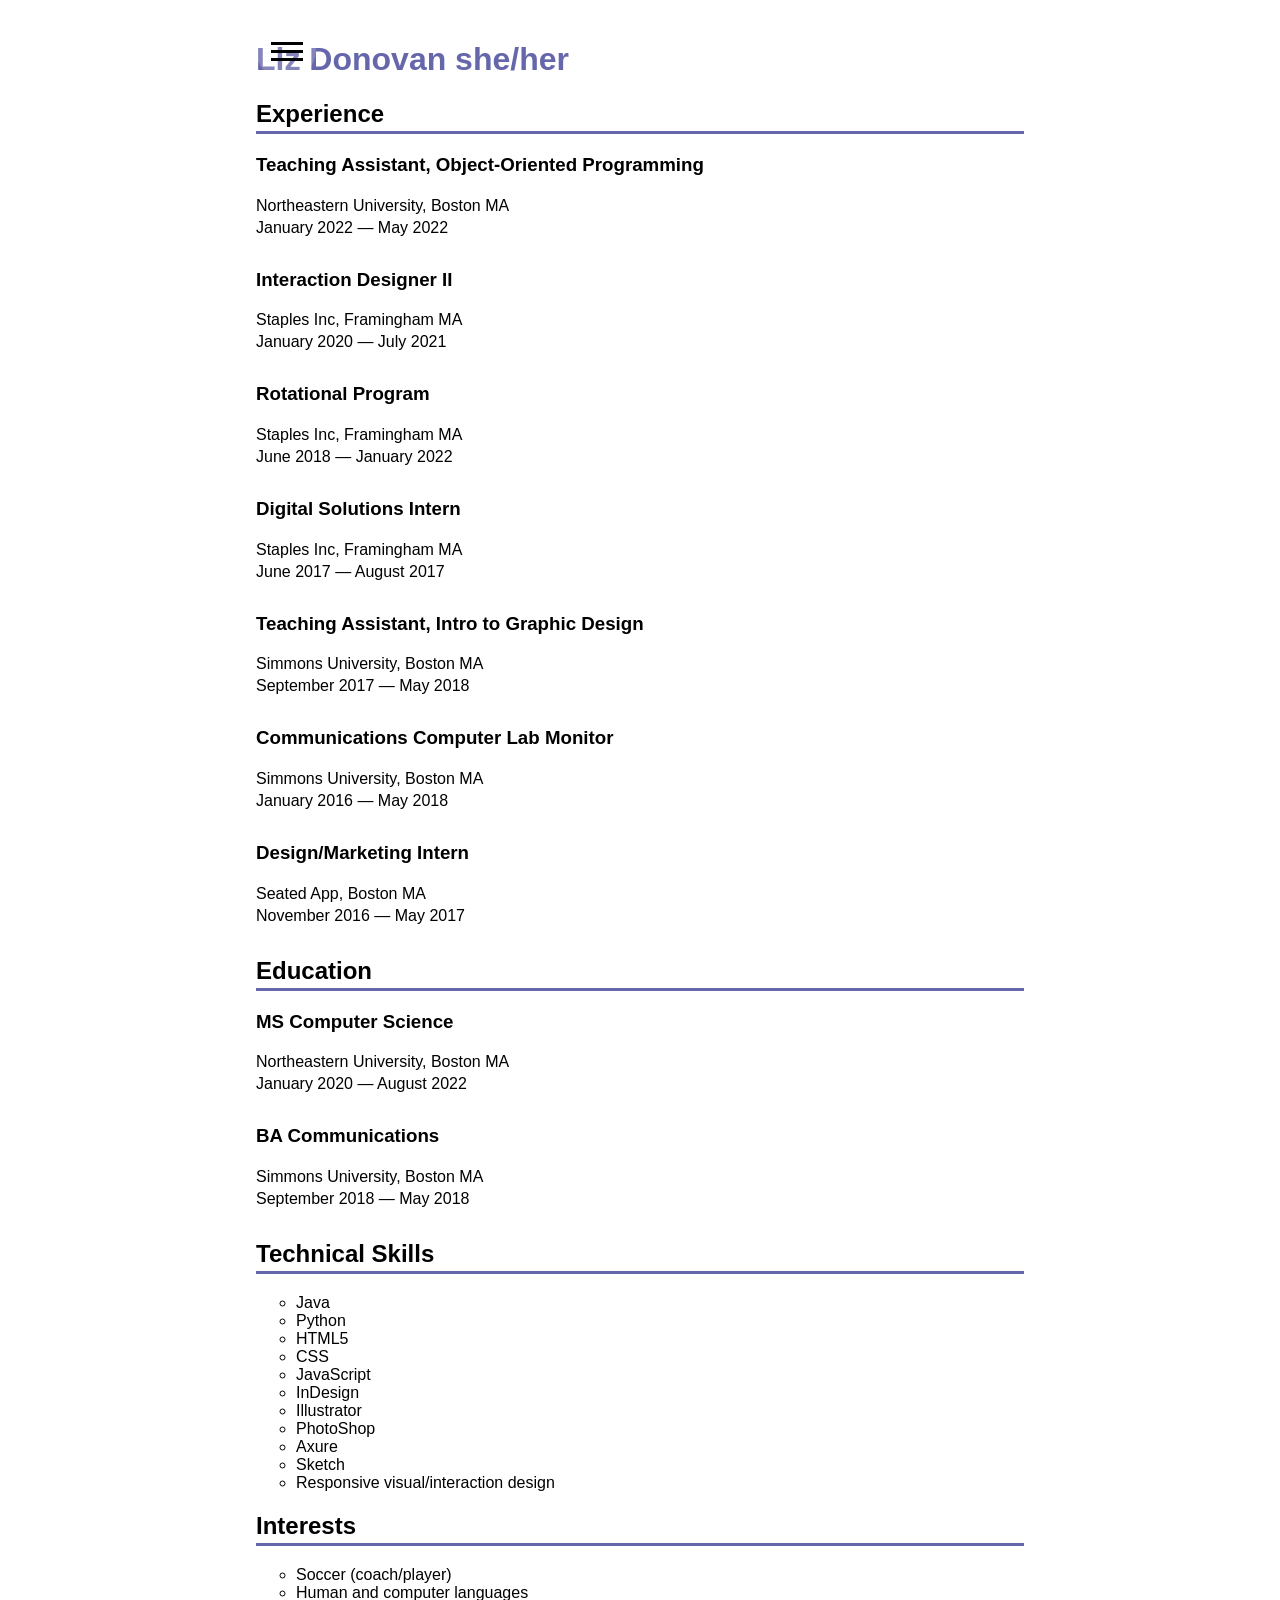
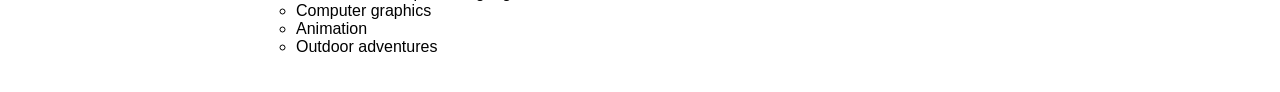
==== index.html @ 2aab2fa6 "left align hamburger" ====
<!DOCTYPE html>

<html lang="en">

<head>
    <meta charset="utf-8"/>
    <link href="css/styles.css" rel="stylesheet">
    <title>Liz D resume</title>
</head>

<body>
    <header>
        <div class="hamburger-icon" id="icon">
            <div class="icon-1" id="a"></div>
            <div class="icon-2" id="b"></div>
            <div class="icon-3" id="c"></div>
            <div class="clear"></div>
        </div>

        <div class="dark-blue" id="blue">
            <nav id="nav">
                <ul>
                    <li>Github</li>
                    <li>LinkedIn</li>
                    <li>Contact</li>
                    <li>Help</li>
                </ul>

            </nav>
        </div>


    </header>

    <h1><b>Liz Donovan</b> she/her</h1>

    <h2>Experience</h2>

        <h3>Teaching Assistant, Object-Oriented Programming</h3>
        <p>
            Northeastern University, Boston MA<br>
            January 2022 &#8212 May 2022
        </p>

        <h3>Interaction Designer II</h3>
        <p>
            Staples Inc, Framingham MA<br>
            January 2020 &#8212 July 2021
        </p>

        <h3>Rotational Program</h3>
        <p>
            Staples Inc, Framingham MA<br>
            June 2018 &#8212 January 2022
        </p>

        <h3>Digital Solutions Intern</h3>
        <p>
            Staples Inc, Framingham MA<br>
            June 2017 &#8212 August 2017
        </p>

        <h3>Teaching Assistant, Intro to Graphic Design</h3>
        <p>
            Simmons University, Boston MA<br>
            September 2017 &#8212 May 2018
        </p>

        <h3>Communications Computer Lab Monitor</h3>
        <p>
            Simmons University, Boston MA<br>
            January 2016 &#8212 May 2018
        </p>

        <h3>Design/Marketing Intern</h3>
        <p>
            Seated App, Boston MA<br>
            November 2016 &#8212 May 2017
        </p>

    <h2>Education</h2>

        <h3>MS Computer Science</h3>
        <p>Northeastern University, Boston MA<br>
            January 2020 &#8212 August 2022
        </p>

        <h3>BA Communications</h3>
        <p>Simmons University, Boston MA<br>
            September 2018 &#8212 May 2018
        </p>

    <h2>Technical Skills</h2>

        <ul>
            <li>Java</li>
            <li>Python</li>
            <li>HTML5</li>
            <li>CSS</li>
            <li>JavaScript</li>
            <li>InDesign</li>
            <li>Illustrator</li>
            <li>PhotoShop</li>
            <li>Axure</li>
            <li>Sketch</li>
            <li>Responsive visual/interaction design</li>
        </ul>

    <h2>Interests</h2>

        <ul>
            <li>Soccer (coach/player)</li>
            <li>Human and computer languages</li>
            <li>Computer graphics</li>
            <li>Animation</li>
            <li>Outdoor adventures</li>
        </ul>

    <script src="js/script.js"></script>
</body>
</html>
---- css/styles.css ----
/* general stylesheet - applied to all pages */

body {
    font-family: sans-serif;
    margin: auto;
    width: 60%;
    padding: 20px;

}

h1 {
    color: #6667AB;
}

h2 {
    border-bottom: 3px solid #6667AB;
    padding-bottom: 3px;
}


p {
    line-height: 22px;
    margin-bottom: 30px;
}

ul {
    list-style-type: circle;
}

/* hamburger nav styles */

header {
    width: 100%;
    height: 10%;
    position: absolute;
    overflow: auto;
}

.icon-1,
.icon-2,
.icon-3 {
    position: absolute;
    left: 25%;
    top: 50%;
    width: 32px;
    height: 3px;
    background-color: black;
    transition: all 400ms cubic-bezier(0.84, 0.06, 0.52, 1.8);
}

.icon-1 {
    transform: translateY(-8px);
    animation-delay: 100ms;
}

.icon-3 {
    transform: translateY(8px);
    animation-delay: 250ms;
}

.hamburger-icon {
    position: absolute;
    height: 60px;
    width: 60px;

    z-index: 1000;
    cursor: pointer;
    border-radius: 50%;
    transition: all 0.2s ease-in-out;
    background: rgba(255, 255, 255, 0.2);
}

.hamburger-icon:hover {
    transform: scale(1.2);
    box-shadow: 0px 0px 30px rgba(0, 0, 0, 0.1);
}

.icon-1.a {
    transform: rotate(40deg);
}
.icon-3.b {
    transform: rotate(-40deg);
}
.icon-2.c {
    opacity: 0;
}

.clear {
    clear: both;
}

@keyframes slideIn {
    0% {
        width: 0%;
        opacity: 0;
    }

    100% {
        width: 50%;
        opacity: 1;
    }
}

nav {
    background: #0288d1;
    position: absolute;
    top: 0;
    left: 0;
    height: 100%;
    width: 0%;
    z-index: 10;
    opacity: 0;

    transition: all 600ms cubic-bezier(0.62, 0.04, 0.3, 1.56);
    transition-delay: 100ms;
}
nav ul {
    margin: 0;
    position: absolute;
    top: 30%;
    left: 40%;
}

nav li {
    list-style: none;
    font-size: 24px;
    color: #fff;
    line-height: 2.2;
    text-transform: uppercase;
    letter-spacing: 1.7px;

}

nav.show {
    width: 50%;
    opacity: 1;
}

.dark-blue {
    position: absolute;
    top: 0;
    left: 0;
    background: #64b5f6;
    height: 100%;
    width: 0%;
    transition: all 500ms cubic-bezier(0.62, 0.04, 0.3, 1.8);
    transition-delay: 50ms;
    z-index: 5;
    opacity: 1;
}

.dark-blue.slide {
    width: 50%;
    opacity: 1;
}

@keyframes shotup {
    0% {
        transform: translateY(300%);
        opacity: 0;
    }
    90% {
        transform: translateY(-50px);
    }
    100% {
        transform: translateY(0%);
        opacity: 1;
    }
}

.content {
    position: absolute;
    top: 50%;
    left: 50%;
    width: 100%;
    transform: translate(-50%, -50%);
    text-align: center;
}
/*h1 {*/
/*    font-size: 70px;*/
/*    animation: shotup 600ms ease-in-out;*/
/*    animation-delay: 300ms;*/
/*}*/
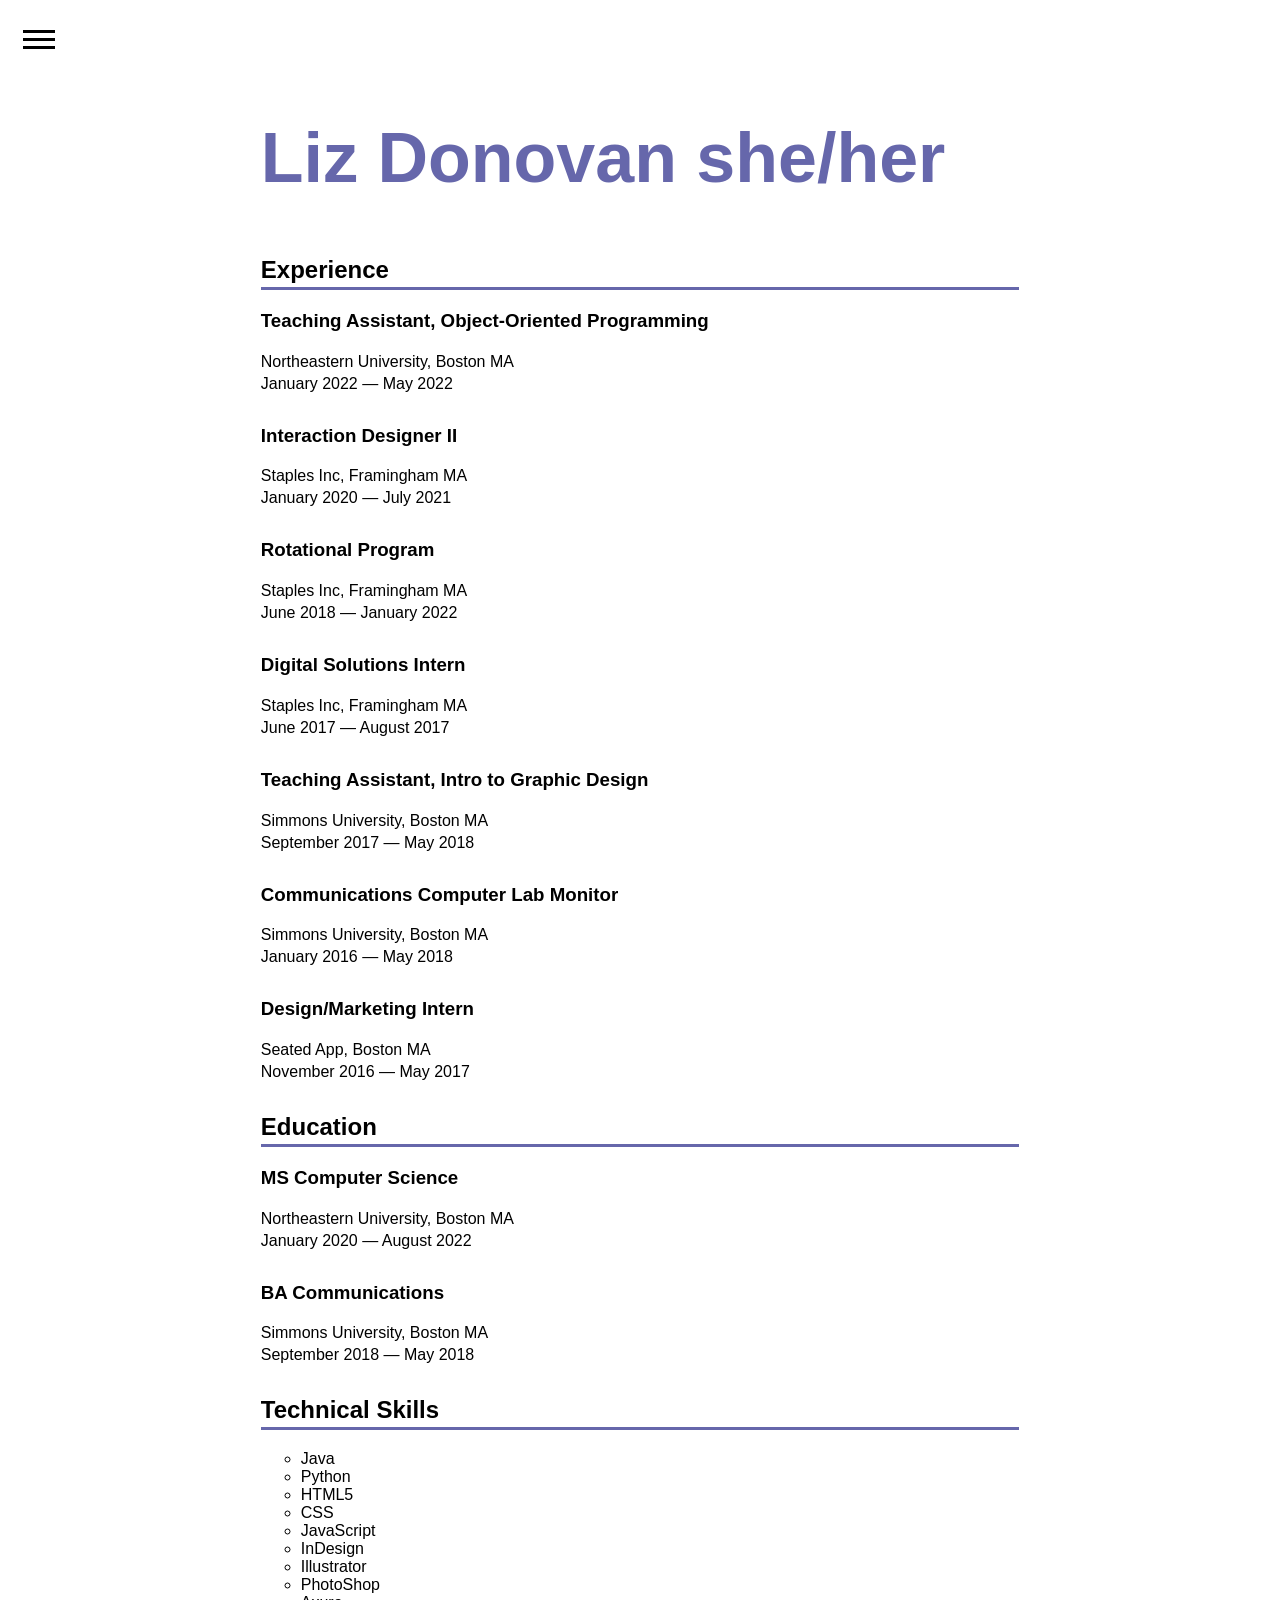
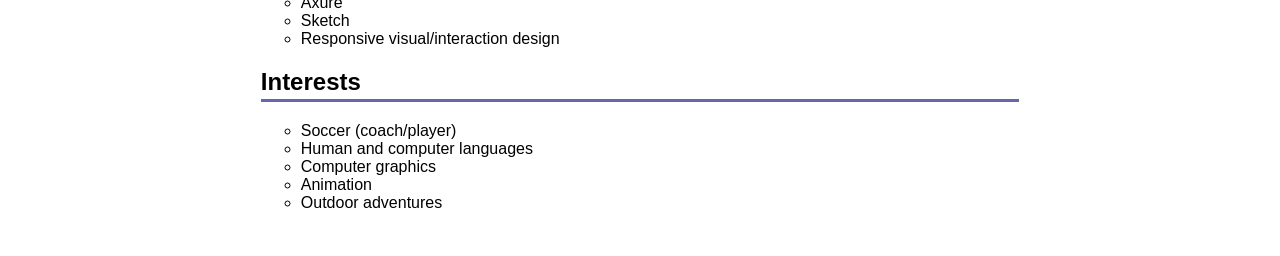
==== commit 6df663ae: "nav icon in own space to left" ====
--- a/index.html
+++ b/index.html
@@ -32,9 +32,10 @@
 
     </header>
 
-    <h1><b>Liz Donovan</b> she/her</h1>
+    <section>
+        <h1><b>Liz Donovan</b> she/her</h1>
 
-    <h2>Experience</h2>
+        <h2>Experience</h2>
 
         <h3>Teaching Assistant, Object-Oriented Programming</h3>
         <p>
@@ -78,7 +79,7 @@
             November 2016 &#8212 May 2017
         </p>
 
-    <h2>Education</h2>
+        <h2>Education</h2>
 
         <h3>MS Computer Science</h3>
         <p>Northeastern University, Boston MA<br>
@@ -90,7 +91,7 @@
             September 2018 &#8212 May 2018
         </p>
 
-    <h2>Technical Skills</h2>
+        <h2>Technical Skills</h2>
 
         <ul>
             <li>Java</li>
@@ -106,7 +107,7 @@
             <li>Responsive visual/interaction design</li>
         </ul>
 
-    <h2>Interests</h2>
+        <h2>Interests</h2>
 
         <ul>
             <li>Soccer (coach/player)</li>
@@ -115,6 +116,7 @@
             <li>Animation</li>
             <li>Outdoor adventures</li>
         </ul>
+    </section>
 
     <script src="js/script.js"></script>
 </body>
--- a/css/styles.css
+++ b/css/styles.css
@@ -2,14 +2,20 @@
 
 body {
     font-family: sans-serif;
+
+
+}
+
+section {
     margin: auto;
     width: 60%;
     padding: 20px;
-
 }
 
 h1 {
+    font-size: 70px;
     color: #6667AB;
+    margin-top: 90px;
 }
 
 h2 {
@@ -32,7 +38,7 @@
 header {
     width: 100%;
     height: 10%;
-    position: absolute;
+    /*position: absolute;*/
     overflow: auto;
 }
 
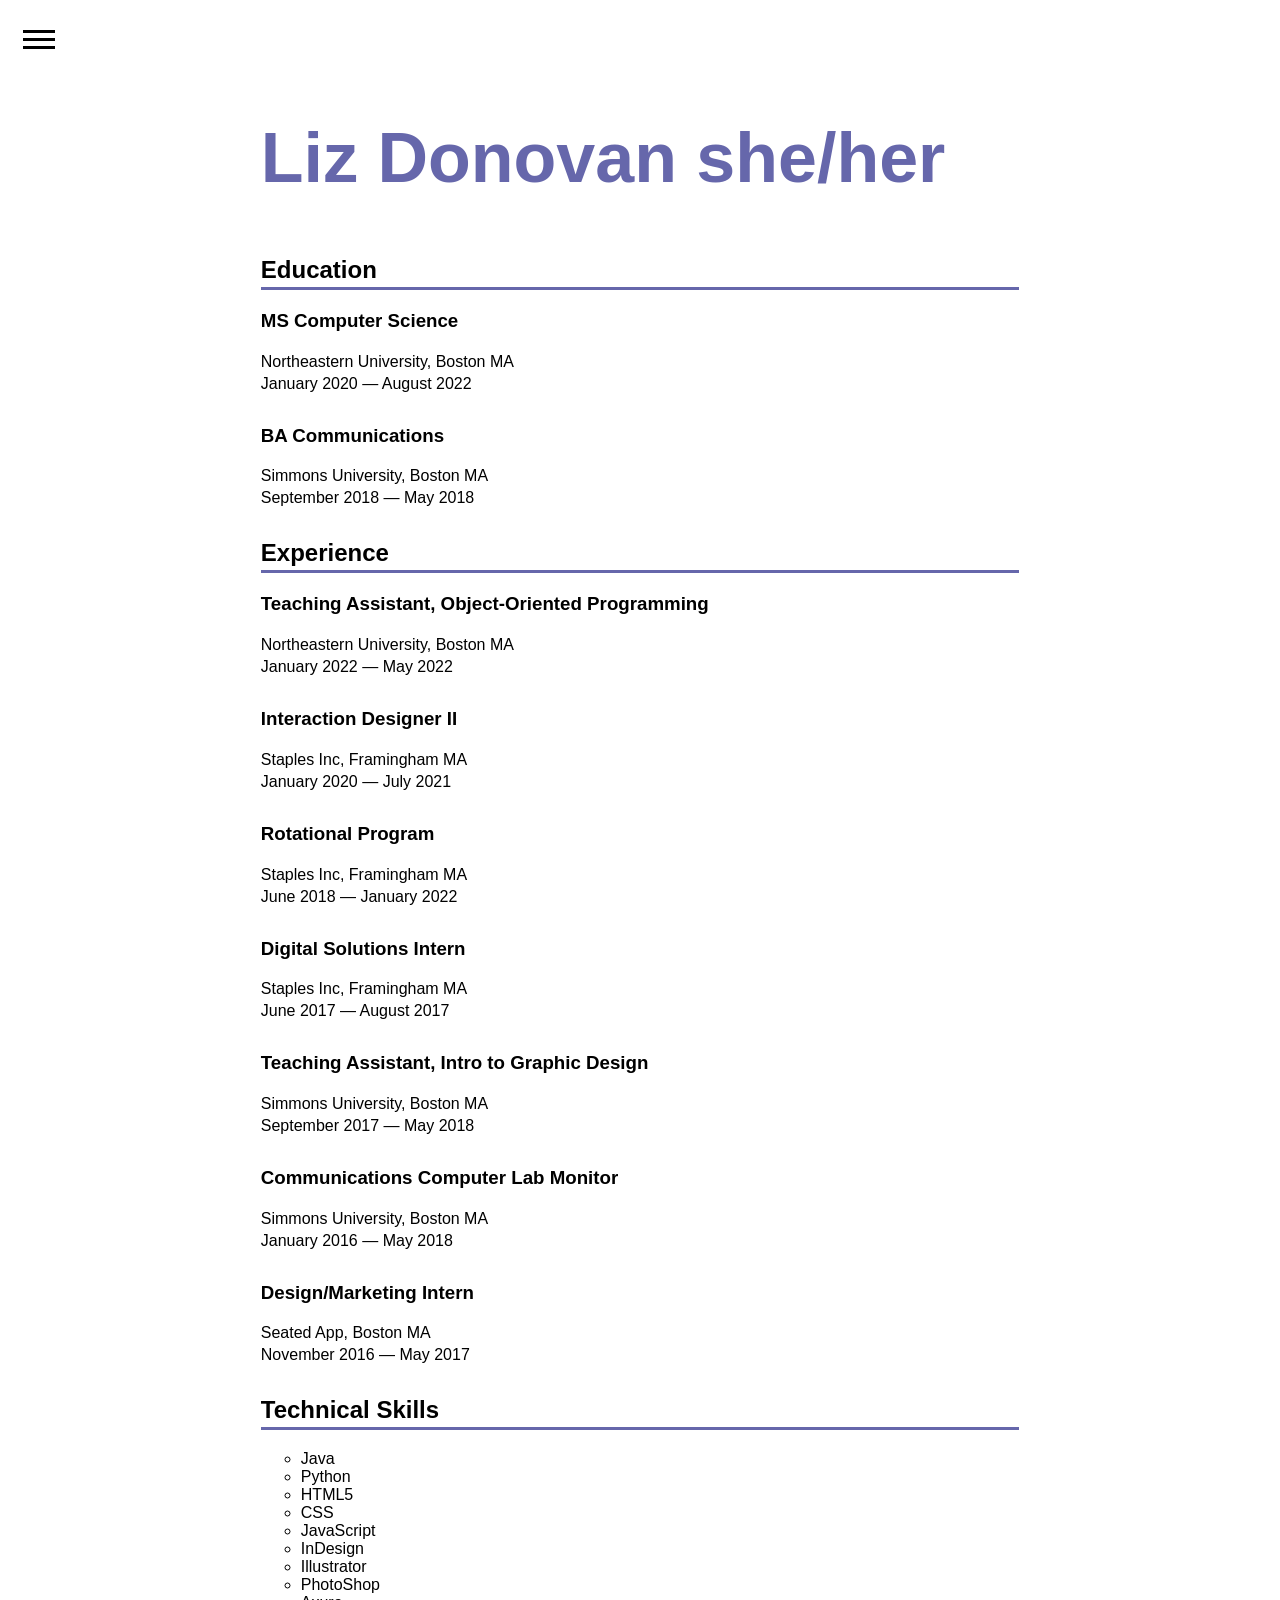
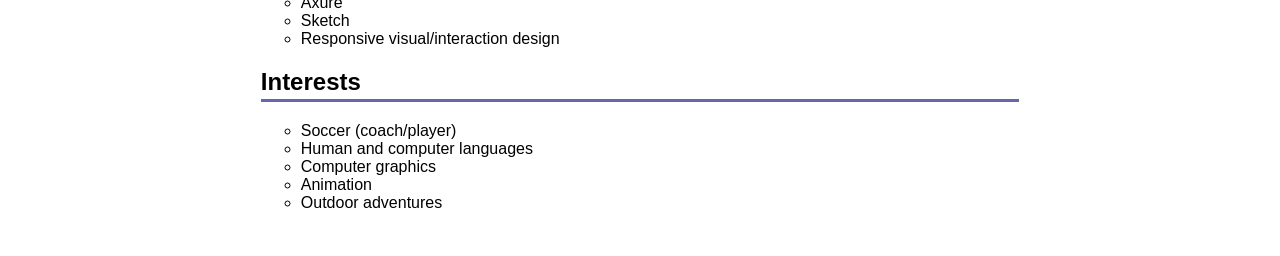
==== commit 77d62d0f: "hide light blue nav color" ====
--- a/index.html
+++ b/index.html
@@ -20,8 +20,8 @@
         <div class="dark-blue" id="blue">
             <nav id="nav">
                 <ul>
-                    <li>Github</li>
-                    <li>LinkedIn</li>
+                    <li><a href="https://github.com/lizdonovan">Github</a></li>
+                    <li><a href="https://www.linkedin.com/in/elizabeth-donovan-808765/">LinkedIn</a></li>
                     <li>Contact</li>
                     <li>Help</li>
                 </ul>
@@ -34,6 +34,18 @@
 
     <section>
         <h1><b>Liz Donovan</b> she/her</h1>
+
+        <h2>Education</h2>
+
+        <h3>MS Computer Science</h3>
+        <p>Northeastern University, Boston MA<br>
+            January 2020 &#8212 August 2022
+        </p>
+
+        <h3>BA Communications</h3>
+        <p>Simmons University, Boston MA<br>
+            September 2018 &#8212 May 2018
+        </p>
 
         <h2>Experience</h2>
 
@@ -79,18 +91,6 @@
             November 2016 &#8212 May 2017
         </p>
 
-        <h2>Education</h2>
-
-        <h3>MS Computer Science</h3>
-        <p>Northeastern University, Boston MA<br>
-            January 2020 &#8212 August 2022
-        </p>
-
-        <h3>BA Communications</h3>
-        <p>Simmons University, Boston MA<br>
-            September 2018 &#8212 May 2018
-        </p>
-
         <h2>Technical Skills</h2>
 
         <ul>
--- a/css/styles.css
+++ b/css/styles.css
@@ -146,7 +146,7 @@
     position: absolute;
     top: 0;
     left: 0;
-    background: #64b5f6;
+    /*background: #64b5f6;*/
     height: 100%;
     width: 0%;
     transition: all 500ms cubic-bezier(0.62, 0.04, 0.3, 1.8);
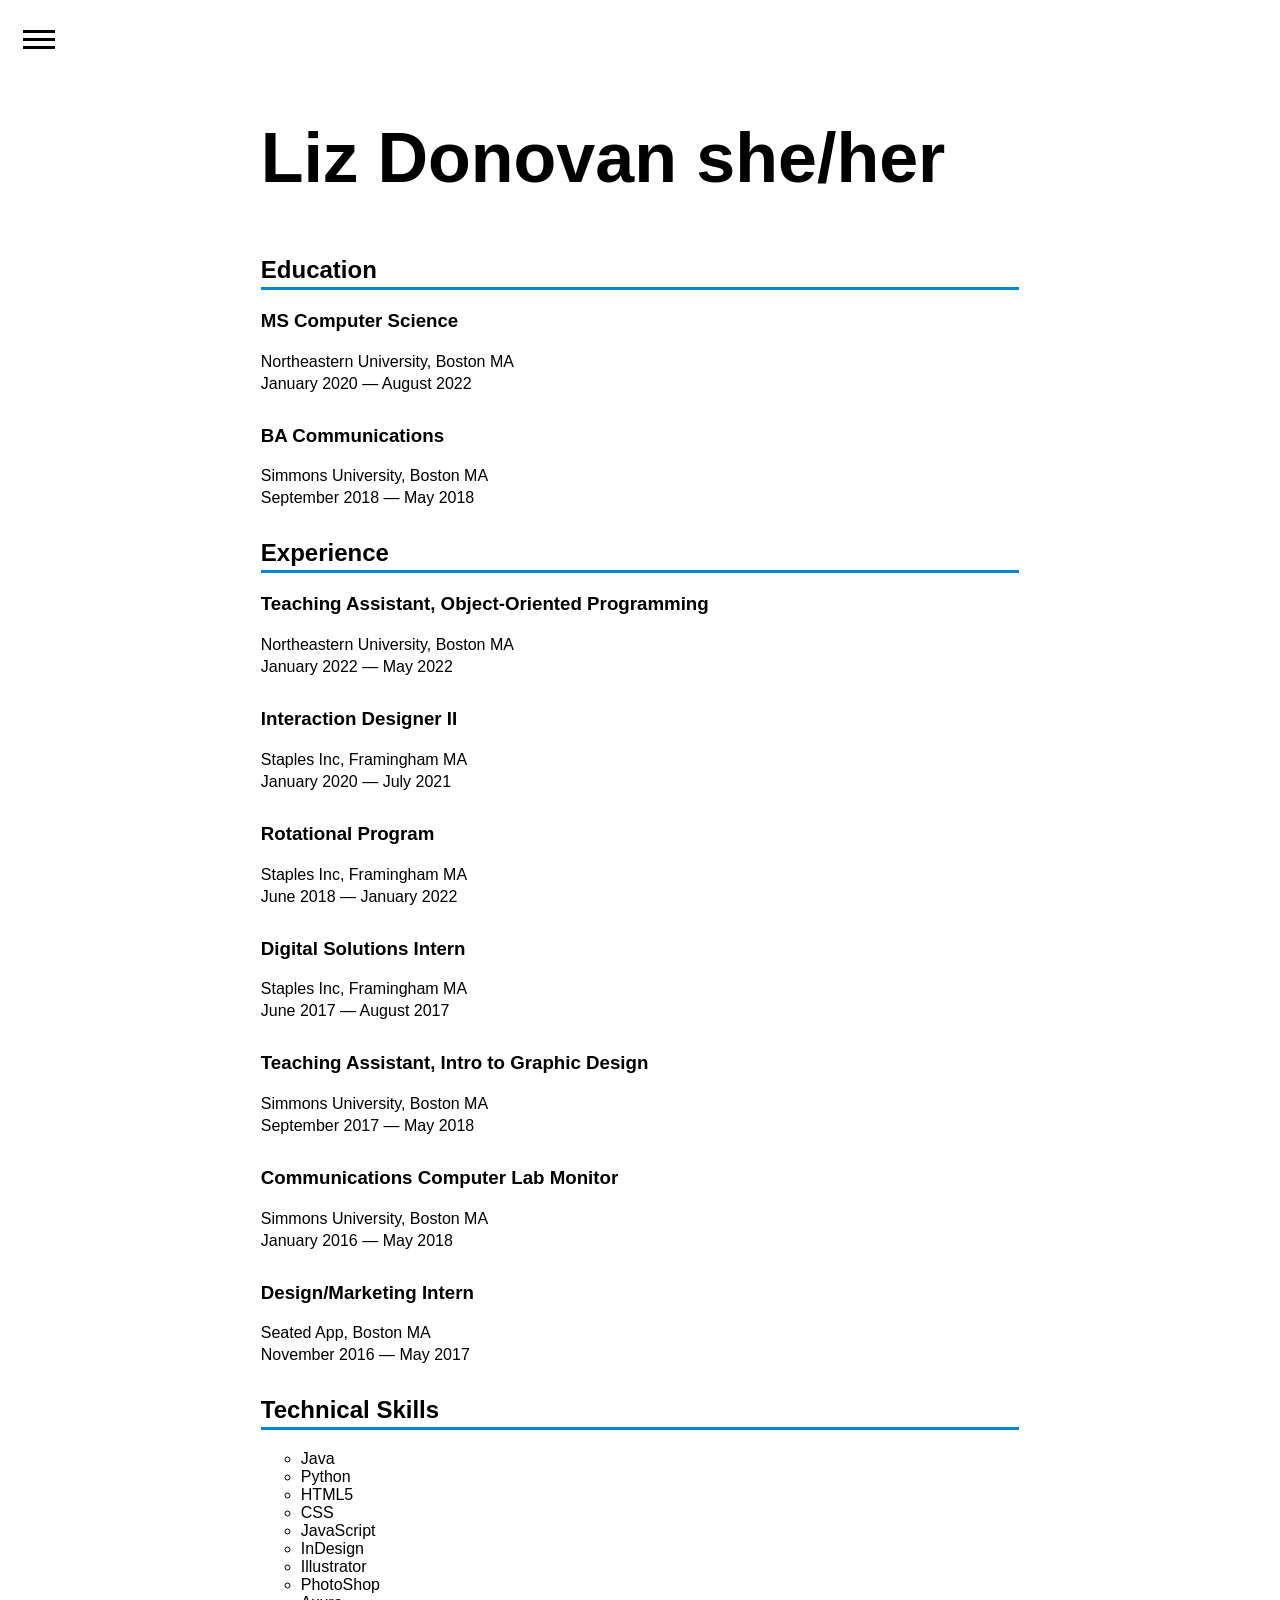
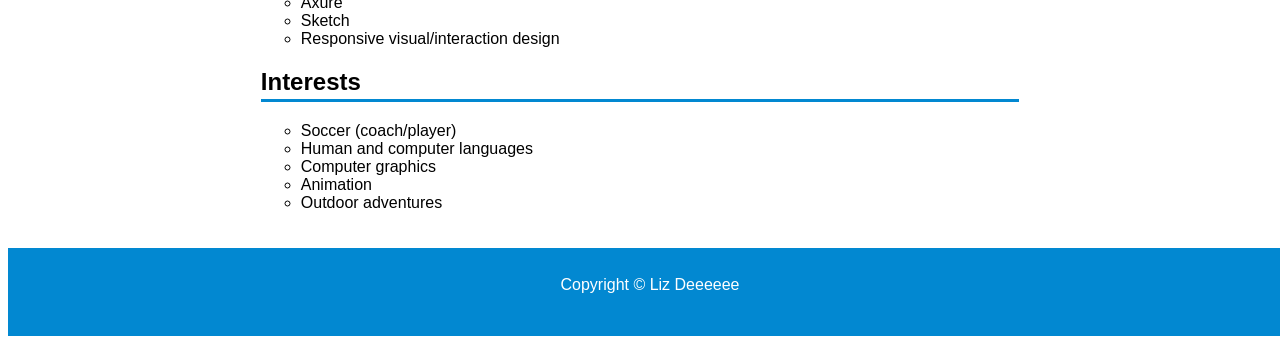
==== commit 8b76863b: "footer" ====
--- a/index.html
+++ b/index.html
@@ -22,8 +22,7 @@
                 <ul>
                     <li><a href="https://github.com/lizdonovan">Github</a></li>
                     <li><a href="https://www.linkedin.com/in/elizabeth-donovan-808765/">LinkedIn</a></li>
-                    <li>Contact</li>
-                    <li>Help</li>
+                    <li>Portfolio</li>
                 </ul>
 
             </nav>
@@ -118,6 +117,10 @@
         </ul>
     </section>
 
+    <footer>
+        <p>Copyright &#169 Liz Deeeeee</p>
+    </footer>
+
     <script src="js/script.js"></script>
 </body>
 </html>
--- a/css/styles.css
+++ b/css/styles.css
@@ -14,12 +14,12 @@
 
 h1 {
     font-size: 70px;
-    color: #6667AB;
+    /*color: #0288d1;*/
     margin-top: 90px;
 }
 
 h2 {
-    border-bottom: 3px solid #6667AB;
+    border-bottom: 3px solid #0288d1;
     padding-bottom: 3px;
 }
 
@@ -33,7 +33,22 @@
     list-style-type: circle;
 }
 
-/* hamburger nav styles */
+
+/*
+    nav link styling
+*/
+nav a {
+    text-decoration: none;
+    color: white;
+}
+
+nav a:hover {
+    text-decoration: underline;
+}
+
+/* hamburger nav styles
+    reference: https://codepen.io/pranjal9599/pen/yJRNoL
+*/
 
 header {
     width: 100%;
@@ -146,7 +161,7 @@
     position: absolute;
     top: 0;
     left: 0;
-    /*background: #64b5f6;*/
+    background: #0288d1;
     height: 100%;
     width: 0%;
     transition: all 500ms cubic-bezier(0.62, 0.04, 0.3, 1.8);
@@ -182,11 +197,25 @@
     transform: translate(-50%, -50%);
     text-align: center;
 }
-/*h1 {*/
-/*    font-size: 70px;*/
-/*    animation: shotup 600ms ease-in-out;*/
-/*    animation-delay: 300ms;*/
-/*}*/
-
-
-
+
+
+/* footer */
+
+footer {
+    background-color: #0288d1;
+    height: 10%;
+    width: 100%;
+    left: 0;
+    bottom: 0;
+    padding: 10px;
+}
+
+footer p {
+    text-align: center;
+    color: white;
+
+}
+
+
+
+
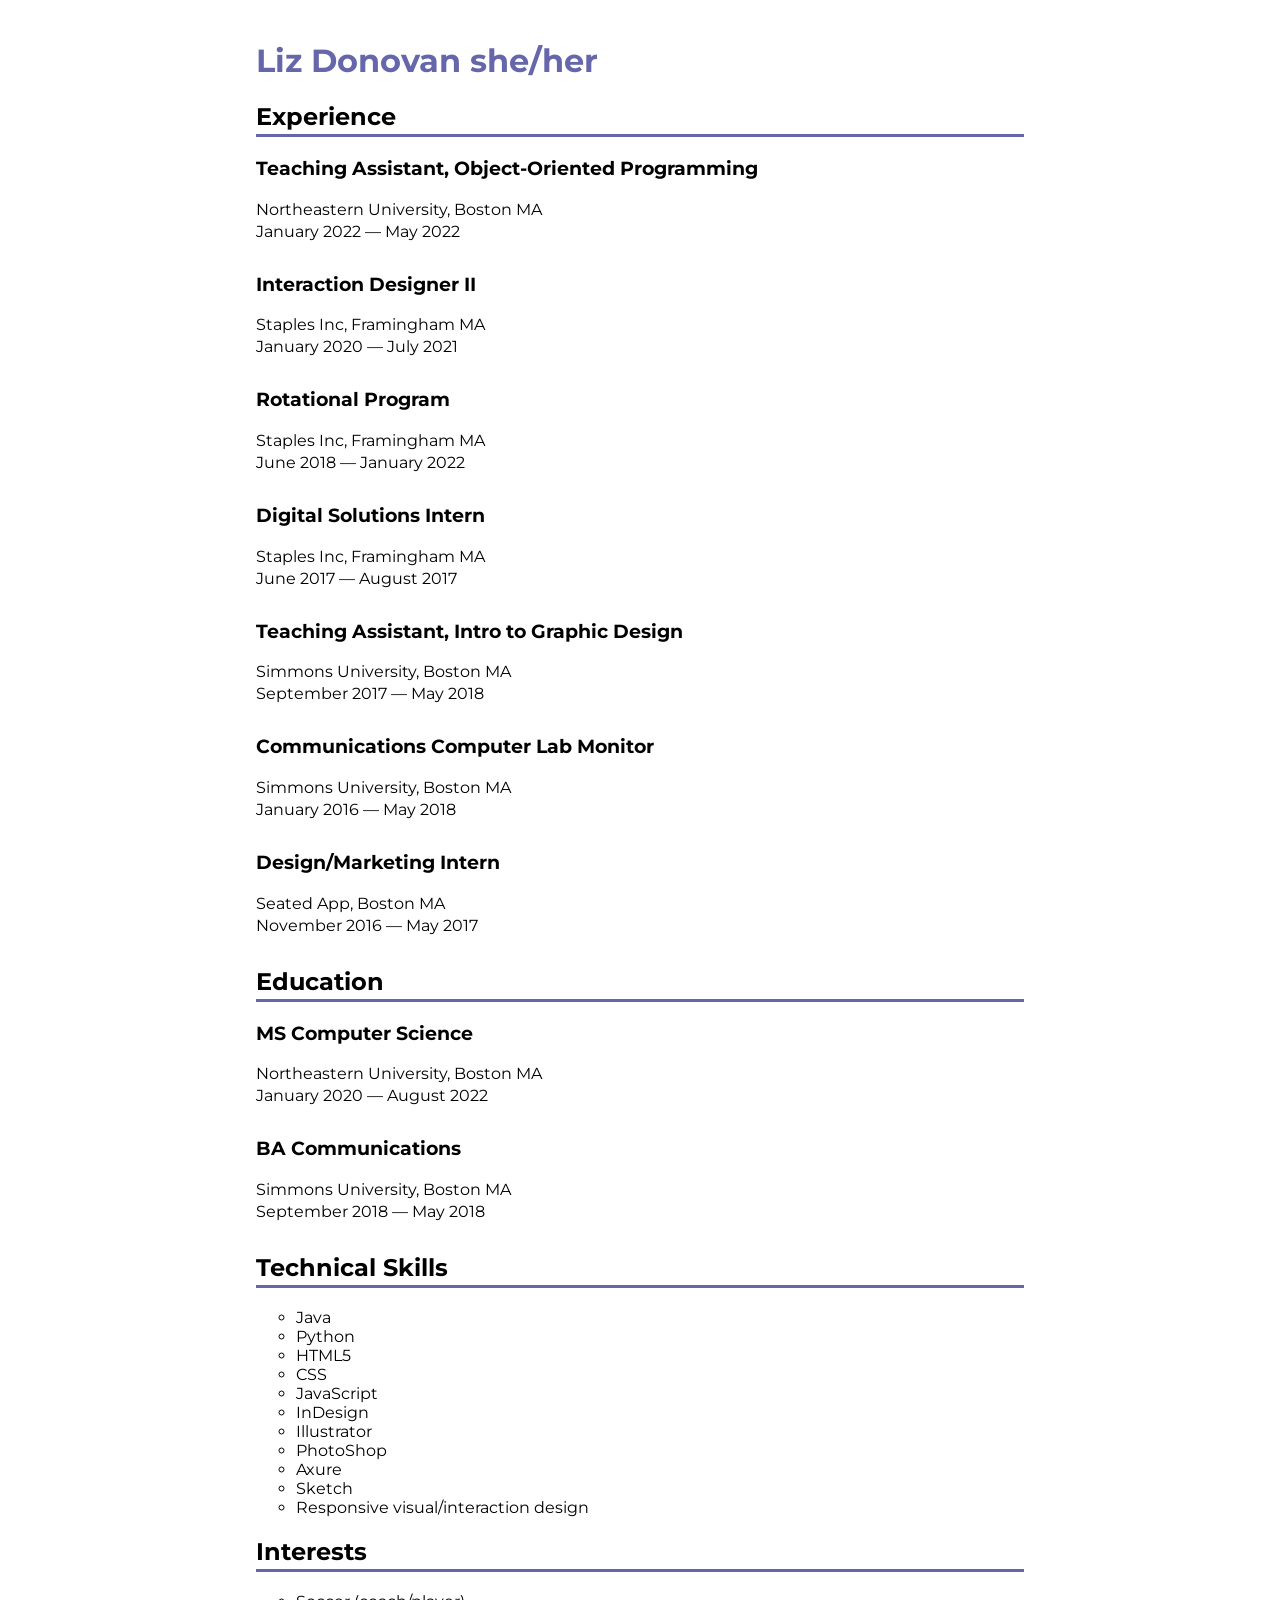
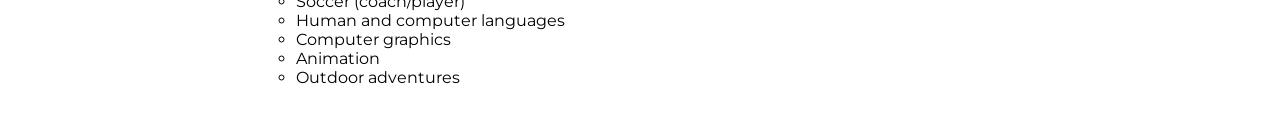
==== commit 73afa56a: "google fonts" ====
--- a/index.html
+++ b/index.html
@@ -5,48 +5,17 @@
 <head>
     <meta charset="utf-8"/>
     <link href="css/styles.css" rel="stylesheet">
+    <link rel="preconnect" href="https://fonts.googleapis.com">
+    <link rel="preconnect" href="https://fonts.gstatic.com" crossorigin>
+    <link href="https://fonts.googleapis.com/css2?family=Montserrat:wght@100;400;700&display=swap" rel="stylesheet">
     <title>Liz D resume</title>
 </head>
 
 <body>
-    <header>
-        <div class="hamburger-icon" id="icon">
-            <div class="icon-1" id="a"></div>
-            <div class="icon-2" id="b"></div>
-            <div class="icon-3" id="c"></div>
-            <div class="clear"></div>
-        </div>
 
-        <div class="dark-blue" id="blue">
-            <nav id="nav">
-                <ul>
-                    <li><a href="https://github.com/lizdonovan">Github</a></li>
-                    <li><a href="https://www.linkedin.com/in/elizabeth-donovan-808765/">LinkedIn</a></li>
-                    <li>Portfolio</li>
-                </ul>
+    <h1><b>Liz Donovan</b> she/her</h1>
 
-            </nav>
-        </div>
-
-
-    </header>
-
-    <section>
-        <h1><b>Liz Donovan</b> she/her</h1>
-
-        <h2>Education</h2>
-
-        <h3>MS Computer Science</h3>
-        <p>Northeastern University, Boston MA<br>
-            January 2020 &#8212 August 2022
-        </p>
-
-        <h3>BA Communications</h3>
-        <p>Simmons University, Boston MA<br>
-            September 2018 &#8212 May 2018
-        </p>
-
-        <h2>Experience</h2>
+    <h2>Experience</h2>
 
         <h3>Teaching Assistant, Object-Oriented Programming</h3>
         <p>
@@ -90,7 +59,19 @@
             November 2016 &#8212 May 2017
         </p>
 
-        <h2>Technical Skills</h2>
+    <h2>Education</h2>
+
+        <h3>MS Computer Science</h3>
+        <p>Northeastern University, Boston MA<br>
+            January 2020 &#8212 August 2022
+        </p>
+
+        <h3>BA Communications</h3>
+        <p>Simmons University, Boston MA<br>
+            September 2018 &#8212 May 2018
+        </p>
+
+    <h2>Technical Skills</h2>
 
         <ul>
             <li>Java</li>
@@ -106,7 +87,7 @@
             <li>Responsive visual/interaction design</li>
         </ul>
 
-        <h2>Interests</h2>
+    <h2>Interests</h2>
 
         <ul>
             <li>Soccer (coach/player)</li>
@@ -115,12 +96,7 @@
             <li>Animation</li>
             <li>Outdoor adventures</li>
         </ul>
-    </section>
 
-    <footer>
-        <p>Copyright &#169 Liz Deeeeee</p>
-    </footer>
 
-    <script src="js/script.js"></script>
 </body>
 </html>
--- a/css/styles.css
+++ b/css/styles.css
@@ -1,25 +1,18 @@
 /* general stylesheet - applied to all pages */
 
 body {
-    font-family: sans-serif;
-
-
-}
-
-section {
+    font-family: 'Montserrat', sans-serif;
     margin: auto;
     width: 60%;
     padding: 20px;
 }
 
 h1 {
-    font-size: 70px;
-    /*color: #0288d1;*/
-    margin-top: 90px;
+    color: #6667AB;
 }
 
 h2 {
-    border-bottom: 3px solid #0288d1;
+    border-bottom: 3px solid #6667AB;
     padding-bottom: 3px;
 }
 
@@ -31,191 +24,4 @@
 
 ul {
     list-style-type: circle;
-}
-
-
-/*
-    nav link styling
-*/
-nav a {
-    text-decoration: none;
-    color: white;
-}
-
-nav a:hover {
-    text-decoration: underline;
-}
-
-/* hamburger nav styles
-    reference: https://codepen.io/pranjal9599/pen/yJRNoL
-*/
-
-header {
-    width: 100%;
-    height: 10%;
-    /*position: absolute;*/
-    overflow: auto;
-}
-
-.icon-1,
-.icon-2,
-.icon-3 {
-    position: absolute;
-    left: 25%;
-    top: 50%;
-    width: 32px;
-    height: 3px;
-    background-color: black;
-    transition: all 400ms cubic-bezier(0.84, 0.06, 0.52, 1.8);
-}
-
-.icon-1 {
-    transform: translateY(-8px);
-    animation-delay: 100ms;
-}
-
-.icon-3 {
-    transform: translateY(8px);
-    animation-delay: 250ms;
-}
-
-.hamburger-icon {
-    position: absolute;
-    height: 60px;
-    width: 60px;
-
-    z-index: 1000;
-    cursor: pointer;
-    border-radius: 50%;
-    transition: all 0.2s ease-in-out;
-    background: rgba(255, 255, 255, 0.2);
-}
-
-.hamburger-icon:hover {
-    transform: scale(1.2);
-    box-shadow: 0px 0px 30px rgba(0, 0, 0, 0.1);
-}
-
-.icon-1.a {
-    transform: rotate(40deg);
-}
-.icon-3.b {
-    transform: rotate(-40deg);
-}
-.icon-2.c {
-    opacity: 0;
-}
-
-.clear {
-    clear: both;
-}
-
-@keyframes slideIn {
-    0% {
-        width: 0%;
-        opacity: 0;
-    }
-
-    100% {
-        width: 50%;
-        opacity: 1;
-    }
-}
-
-nav {
-    background: #0288d1;
-    position: absolute;
-    top: 0;
-    left: 0;
-    height: 100%;
-    width: 0%;
-    z-index: 10;
-    opacity: 0;
-
-    transition: all 600ms cubic-bezier(0.62, 0.04, 0.3, 1.56);
-    transition-delay: 100ms;
-}
-nav ul {
-    margin: 0;
-    position: absolute;
-    top: 30%;
-    left: 40%;
-}
-
-nav li {
-    list-style: none;
-    font-size: 24px;
-    color: #fff;
-    line-height: 2.2;
-    text-transform: uppercase;
-    letter-spacing: 1.7px;
-
-}
-
-nav.show {
-    width: 50%;
-    opacity: 1;
-}
-
-.dark-blue {
-    position: absolute;
-    top: 0;
-    left: 0;
-    background: #0288d1;
-    height: 100%;
-    width: 0%;
-    transition: all 500ms cubic-bezier(0.62, 0.04, 0.3, 1.8);
-    transition-delay: 50ms;
-    z-index: 5;
-    opacity: 1;
-}
-
-.dark-blue.slide {
-    width: 50%;
-    opacity: 1;
-}
-
-@keyframes shotup {
-    0% {
-        transform: translateY(300%);
-        opacity: 0;
-    }
-    90% {
-        transform: translateY(-50px);
-    }
-    100% {
-        transform: translateY(0%);
-        opacity: 1;
-    }
-}
-
-.content {
-    position: absolute;
-    top: 50%;
-    left: 50%;
-    width: 100%;
-    transform: translate(-50%, -50%);
-    text-align: center;
-}
-
-
-/* footer */
-
-footer {
-    background-color: #0288d1;
-    height: 10%;
-    width: 100%;
-    left: 0;
-    bottom: 0;
-    padding: 10px;
-}
-
-footer p {
-    text-align: center;
-    color: white;
-
-}
-
-
-
-
+}
